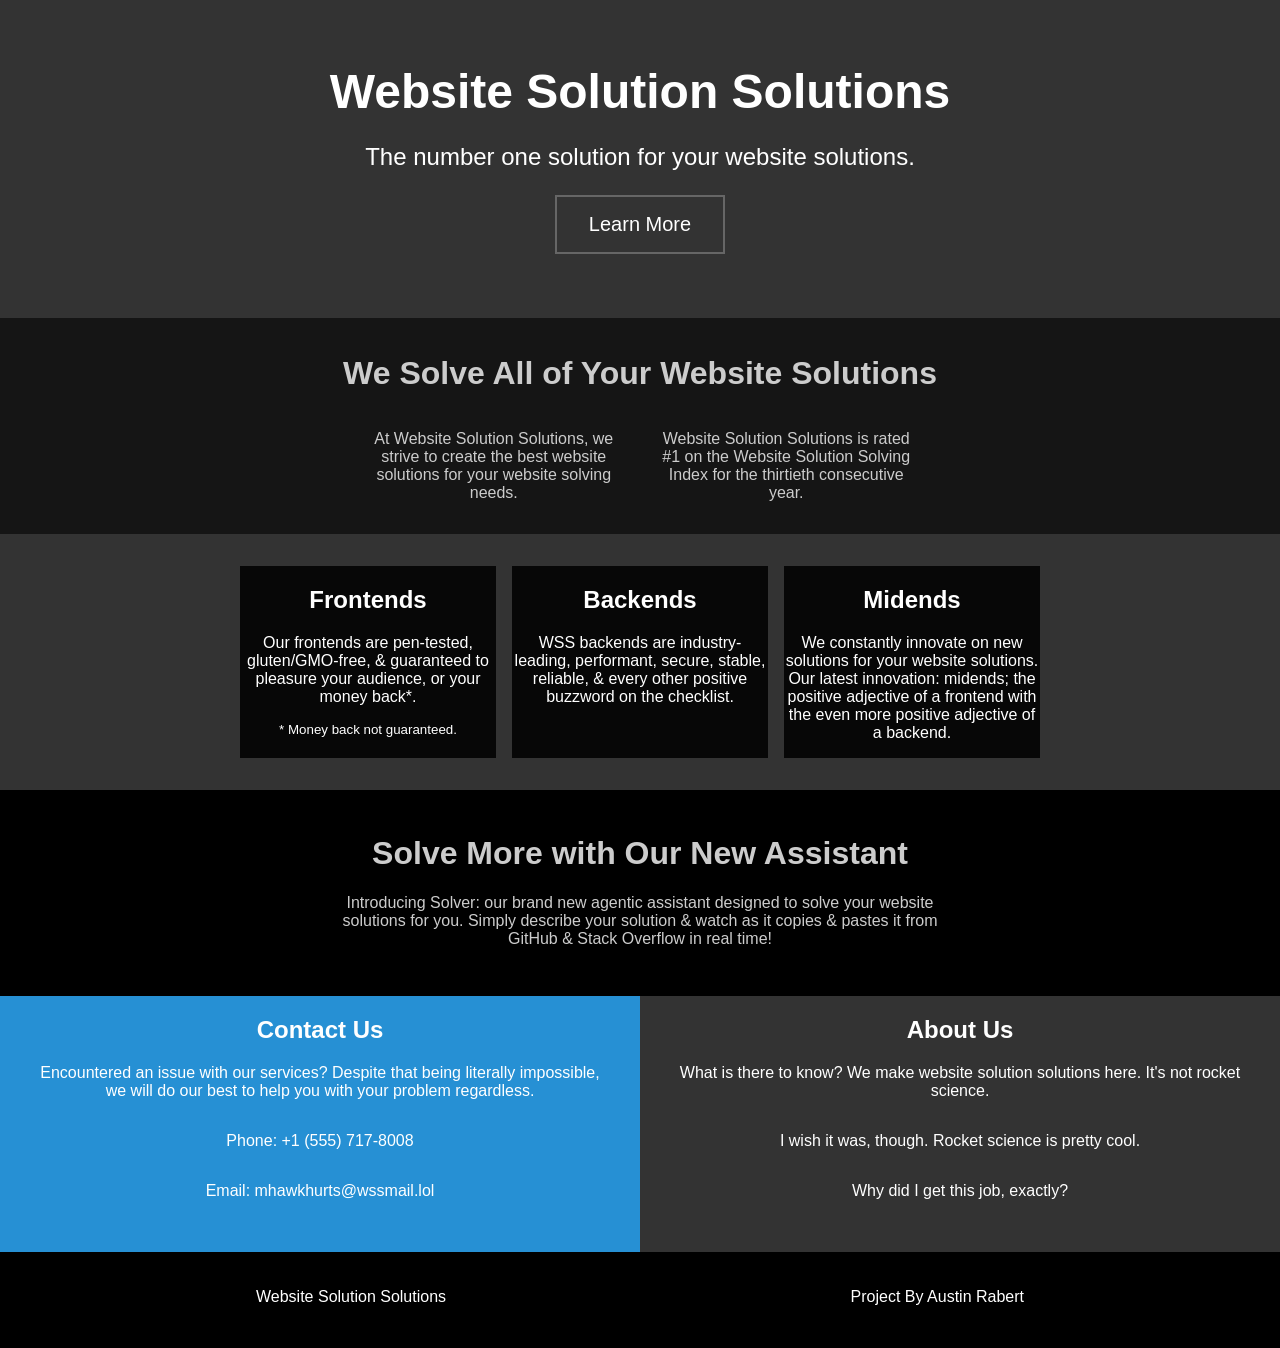
==== EXERCISES/index.html @ b49b8099 "Init commit" ====
<html><head>
    <link rel="stylesheet" href="style.css">
    <title>CSET 110 Lecture 3 Exercise</title>
</head><body>
    <div class="title">
        <h1 id="header">Website Solution Solutions</h1>
        <p id="subheader">The number one solution for your website solutions.</p>
        <button>Learn More</button>
    </div><div class="sect1">
        <h1>We Solve All of Your Website Solutions</h1>
        <p class="textblock">At Website Solution Solutions, we strive to create the best website solutions for your website solving needs.</p>
        <p class="textblock">Website Solution Solutions is rated #1 on the Website Solution Solving Index for the thirtieth consecutive year.</p>
    </div><div class="block">
        <h2>Frontends</h2>
        <p>Our frontends are pen-tested, gluten/GMO-free, & guaranteed to pleasure your audience, or your money back*.</p>
        <small>* Money back not guaranteed.</small>
    </div><div class="block">
        <h2>Backends</h2>
        <p>WSS backends are industry-leading, performant, secure, stable, reliable, & every other positive buzzword on the checklist.</p>
    </div><div class="block">
        <h2>Midends</h2>
        <p>We constantly innovate on new solutions for your website solutions. Our latest innovation: midends; the positive adjective of a frontend with the even more positive adjective of a backend.</p>
    </div><div class="sect2">
        <h1>Solve More with Our New Assistant</h1>
        <p class="text">Introducing Solver: our brand new agentic assistant designed to solve your website solutions for you. Simply describe your solution & watch as it copies & pastes it from GitHub & Stack Overflow in real time!</p>
    </div>
    <div class="contact-box">
        <h2>Contact Us</h2>
        <p>Encountered an issue with our services? Despite that being literally impossible, we will do our best to help you with your problem regardless.</p>
        <p>Phone: +1 (555) 717-8008</p>
        <p>Email: mhawkhurts@wssmail.lol</p>
    </div><div class="about-box">
        <h2>About Us</h2>
        <p>What is there to know? We make website solution solutions here. It's not rocket science.</p>
        <p>I wish it was, though. Rocket science is pretty cool.</p>
        <p>Why did I get this job, exactly?</p>
    </div><div class="footer">
        <div class="company">
            <p>Website Solution Solutions</p>
        </div><div class="creator">
            <p>Project By Austin Rabert</p>
        </div>
    </div>
</body></html>
---- EXERCISES/style.css ----
body {
    background-color: #333;
    box-sizing: border-box;
    color: #fff;
    font-family: sans-serif;
    margin: 0 auto;
    text-align: center;
} h1#header {
    font-size: 48;
    margin-bottom: 0;
    margin-top: 64px;
} p#subheader {
    font-size: 24;
} button {
    background-color: unset;
    border-color: #666;
    border-style: solid;
    color: unset;
    cursor: pointer;
    font-size: 20;
    margin: 0 0 64px 0;
    padding: 16px 32px;
} button:hover, div.sect1 {
    background-color: #151515;
    color: #ccc;
} div.sect1, p.textblock {
    padding: 16px 0;
} p.textblock {
    margin: 0 16px;
    width: 256px;
} div.block {
    background-color: #070707;
    height: 192px;
    margin: 32px 8px;
    overflow: hidden;
    width: 256px;
} div.sect2 {
    background-color: #000;
    color: #ccc;
    padding: 24px 0;
} p.text {
    margin: 0 auto 24px auto;
    width: 50%;
} div.contact-box {
    background-color: #2690d4;
    float: left;
} p.textblock, div.block, div.footer p, div.about-box {
    display: inline-block;
} div.contact-box, div.about-box {
    height: 256px;
    width: 50%;
} div.footer {
    background-color: #000;
    height: 96px;
} div.contact-box p, div.about-box p {
    margin: 0 32px 32px 32px;
} div.company {
    float: left;
    padding: 20px 0 0 20%;
} div.creator {
    float: right;
    padding: 20px 20% 0 0;
}
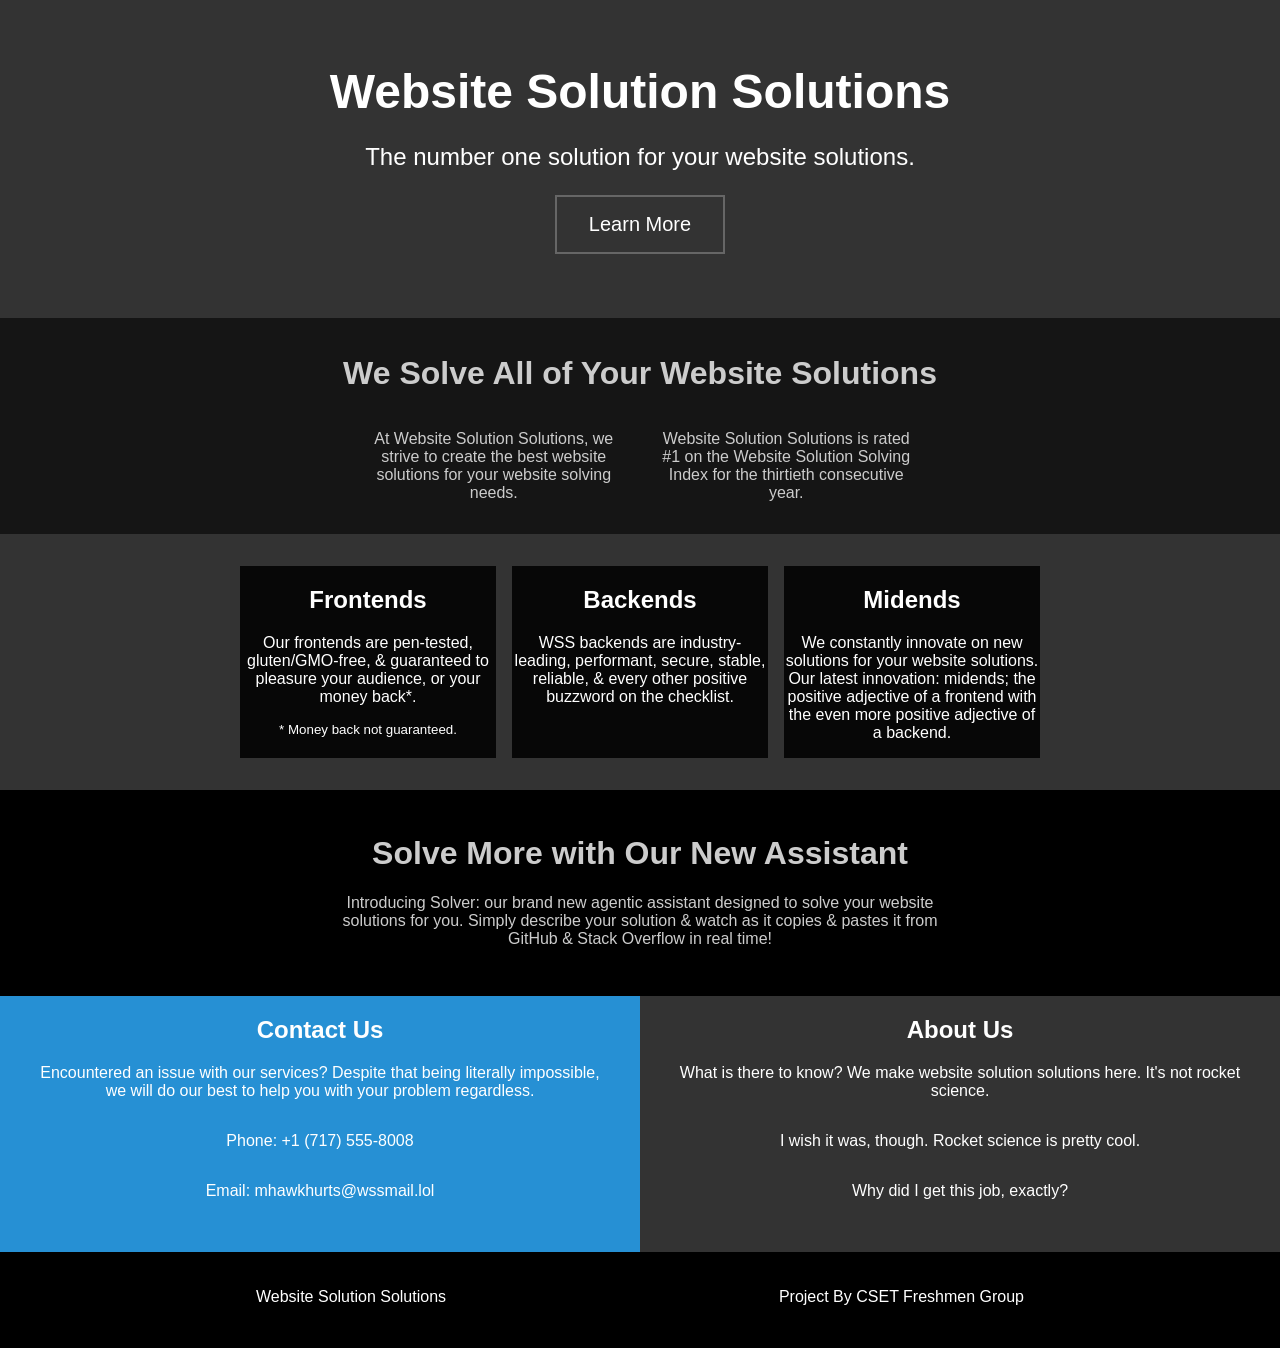
==== commit 3fe9b924: "Modify index.html in preparation for sharing" ====
--- a/EXERCISES/index.html
+++ b/EXERCISES/index.html
@@ -1,6 +1,6 @@
 <html><head>
     <link rel="stylesheet" href="style.css">
-    <title>CSET 110 Lecture 3 Exercise</title>
+    <title>Website Solution Solutions</title>
 </head><body>
     <div class="title">
         <h1 id="header">Website Solution Solutions</h1>
@@ -27,7 +27,7 @@
     <div class="contact-box">
         <h2>Contact Us</h2>
         <p>Encountered an issue with our services? Despite that being literally impossible, we will do our best to help you with your problem regardless.</p>
-        <p>Phone: +1 (555) 717-8008</p>
+        <p>Phone: +1 (717) 555-8008</p>
         <p>Email: mhawkhurts@wssmail.lol</p>
     </div><div class="about-box">
         <h2>About Us</h2>
@@ -38,7 +38,7 @@
         <div class="company">
             <p>Website Solution Solutions</p>
         </div><div class="creator">
-            <p>Project By Austin Rabert</p>
+            <p>Project By CSET Freshmen Group</p>
         </div>
     </div>
 </body></html>
